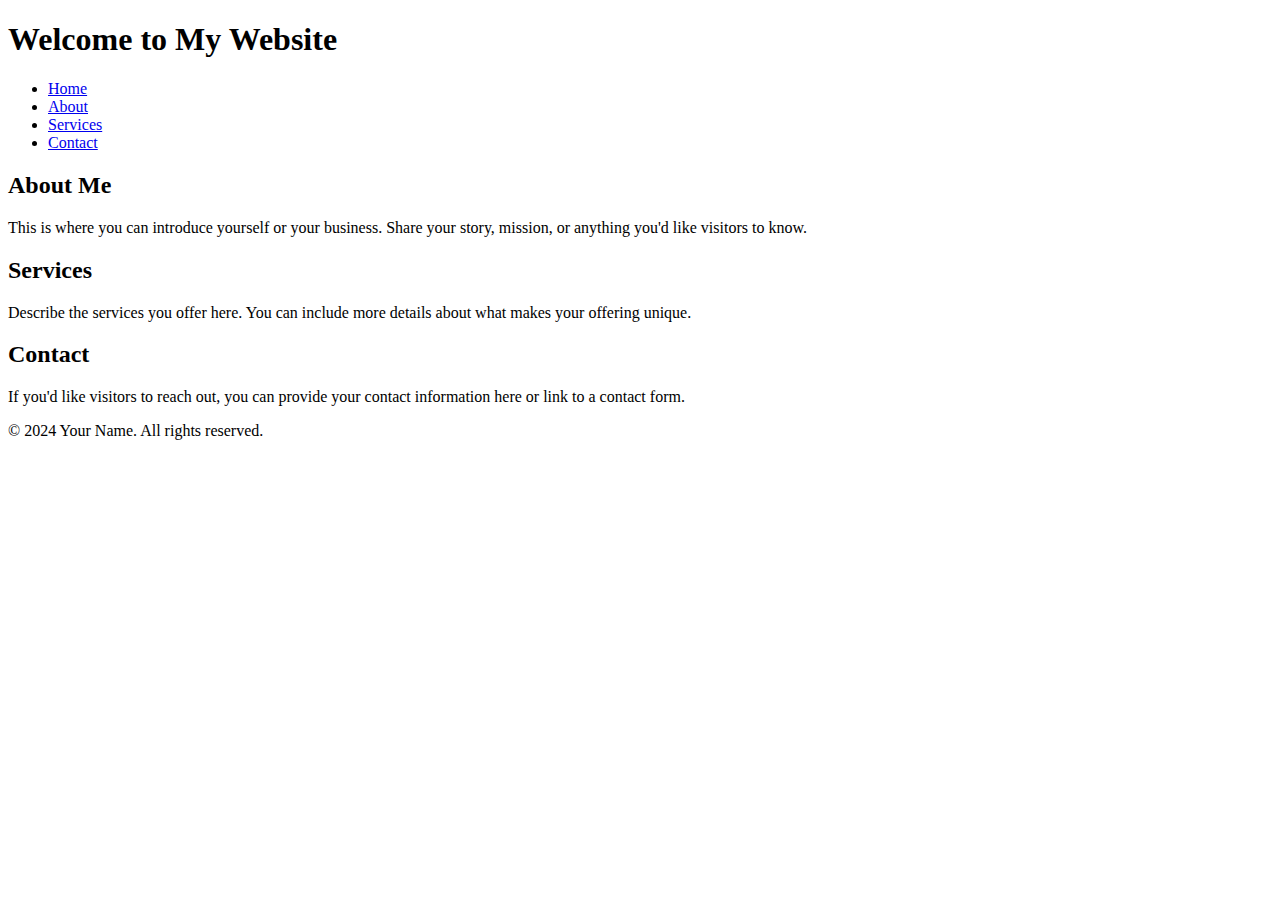
==== index.html @ bc5f9bd2 "Create index.html" ====
<!DOCTYPE html>
<html lang="en">
<head>
    <meta charset="UTF-8">
    <meta name="viewport" content="width=device-width, initial-scale=1.0">
    <title>Your Website Title</title>
    <link rel="stylesheet" href="styles.css">
</head>
<body>
    <header>
        <h1>Welcome to My Website</h1>
        <nav>
            <ul>
                <li><a href="#">Home</a></li>
                <li><a href="#">About</a></li>
                <li><a href="#">Services</a></li>
                <li><a href="#">Contact</a></li>
            </ul>
        </nav>
    </header>

    <main>
        <section>
            <h2>About Me</h2>
            <p>This is where you can introduce yourself or your business. Share your story, mission, or anything you'd like visitors to know.</p>
        </section>

        <section>
            <h2>Services</h2>
            <p>Describe the services you offer here. You can include more details about what makes your offering unique.</p>
        </section>

        <section>
            <h2>Contact</h2>
            <p>If you'd like visitors to reach out, you can provide your contact information here or link to a contact form.</p>
        </section>
    </main>

    <footer>
        <p>&copy; 2024 Your Name. All rights reserved.</p>
    </footer>

    <script src="script.js"></script>
</body>
</html>
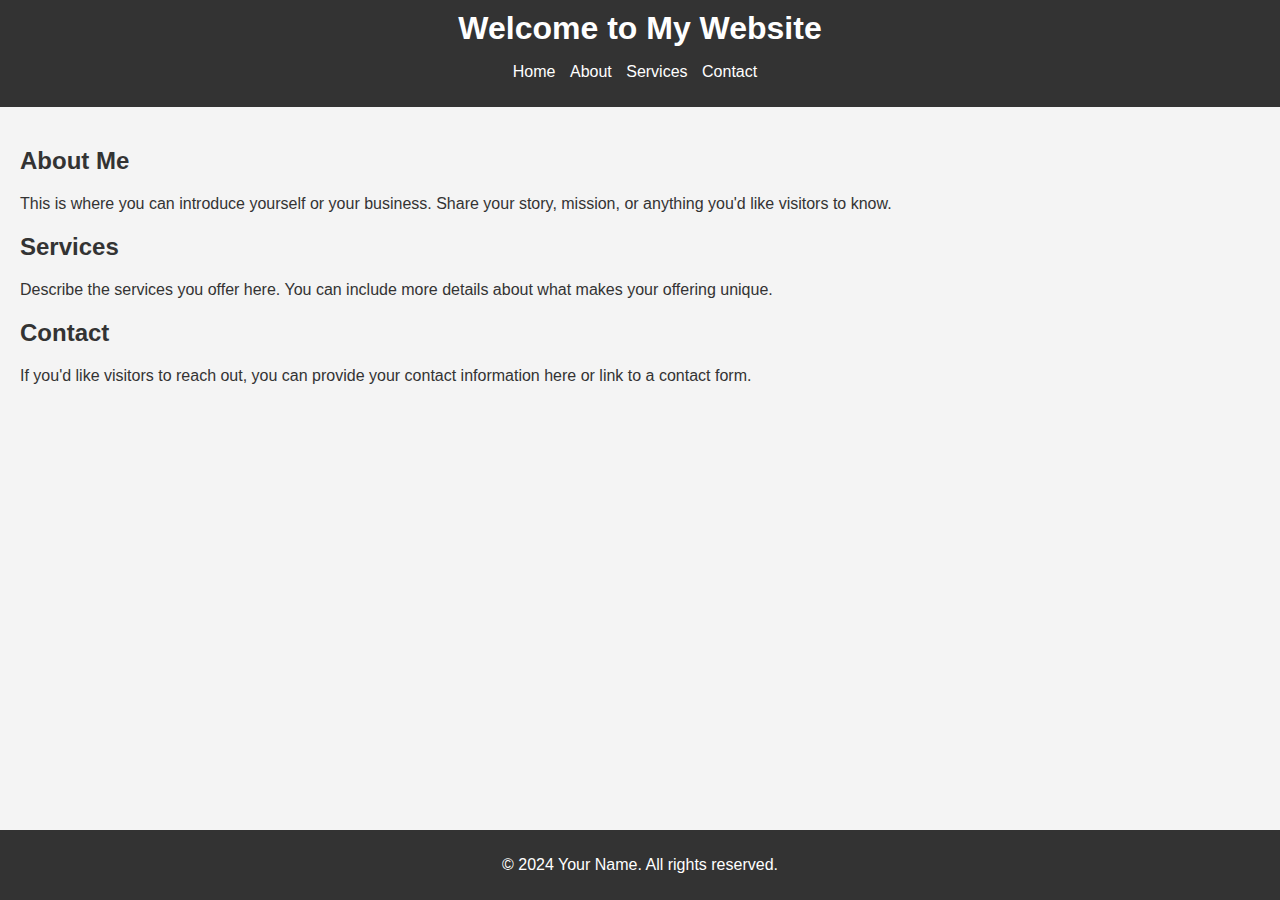
==== commit dbbbbfd1: "Update index.html" ====
--- a/index.html
+++ b/index.html
@@ -3,7 +3,7 @@
 <head>
     <meta charset="UTF-8">
     <meta name="viewport" content="width=device-width, initial-scale=1.0">
-    <title>Your Website Title</title>
+    <title>Devon Wells</title>
     <link rel="stylesheet" href="styles.css">
 </head>
 <body>
--- a/styles.css
+++ b/styles.css
@@ -0,0 +1,51 @@
+body {
+    font-family: Arial, sans-serif;
+    margin: 0;
+    padding: 0;
+    background-color: #f4f4f4;
+    color: #333;
+}
+
+header {
+    background-color: #333;
+    color: #fff;
+    padding: 10px 0;
+    text-align: center;
+}
+
+header h1 {
+    margin: 0;
+}
+
+nav ul {
+    list-style: none;
+    padding: 0;
+}
+
+nav ul li {
+    display: inline;
+    margin-right: 10px;
+}
+
+nav ul li a {
+    color: #fff;
+    text-decoration: none;
+}
+
+main {
+    padding: 20px;
+}
+
+section {
+    margin-bottom: 20px;
+}
+
+footer {
+    background-color: #333;
+    color: #fff;
+    text-align: center;
+    padding: 10px 0;
+    position: fixed;
+    bottom: 0;
+    width: 100%;
+}
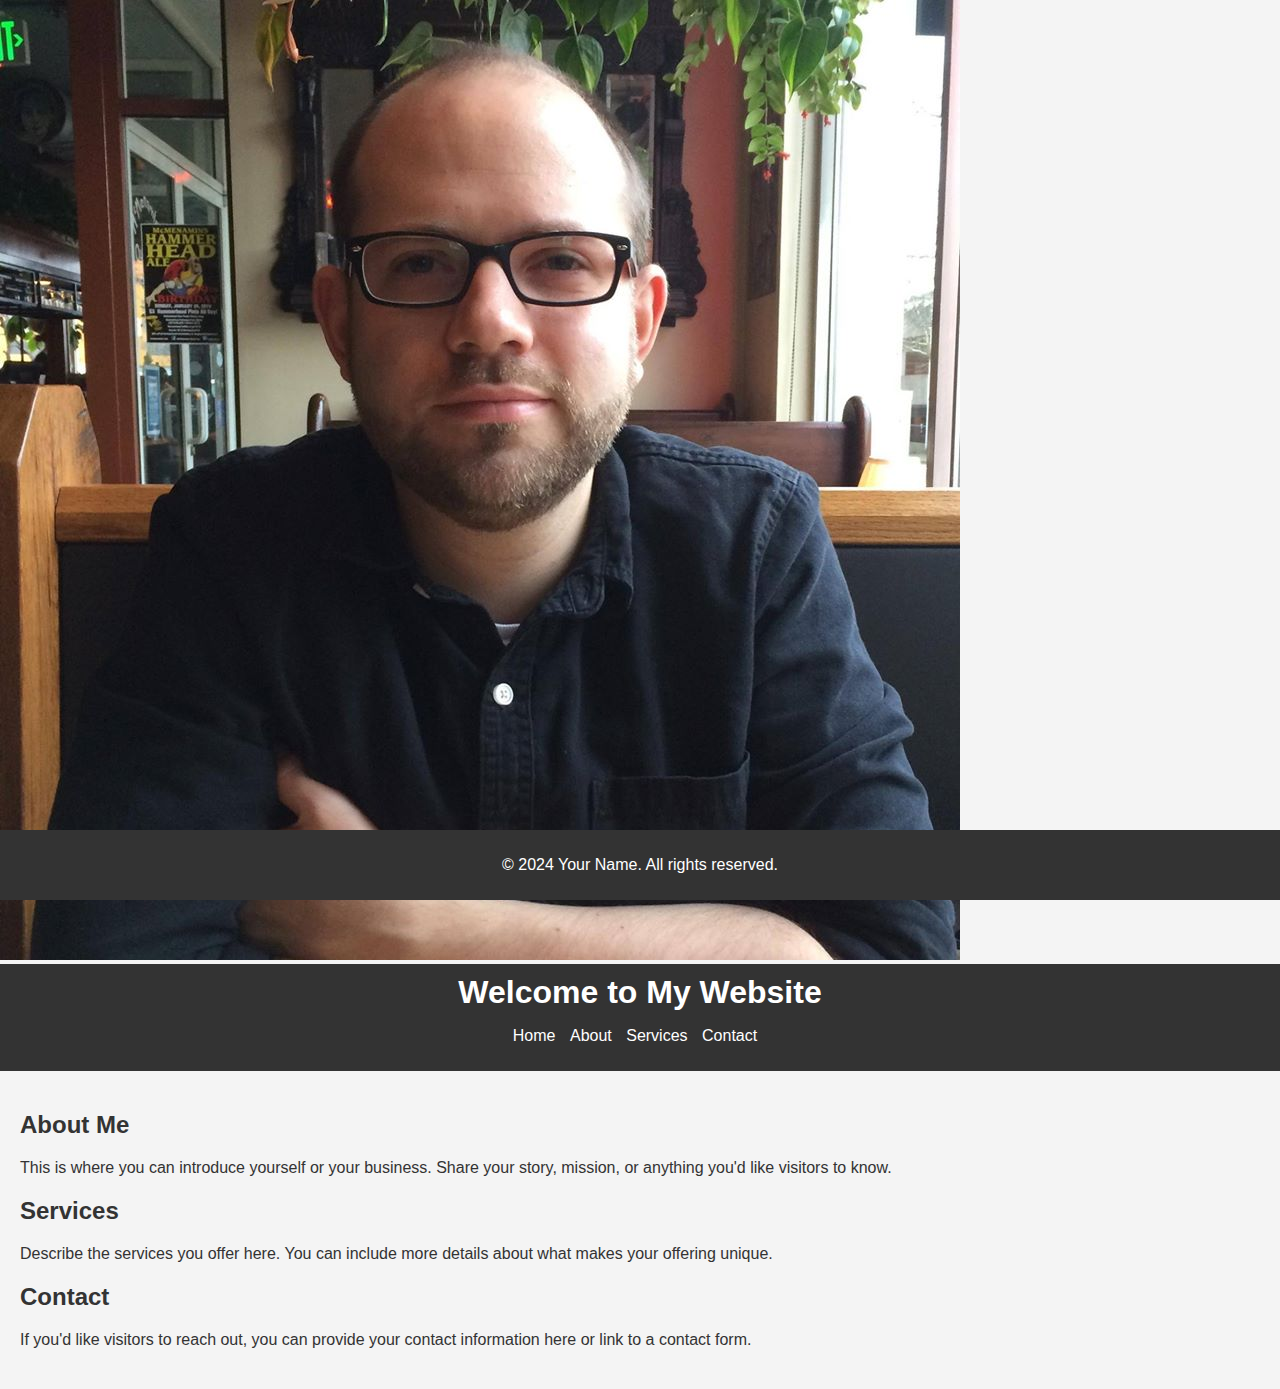
==== commit 58184b69: "Update index.html" ====
--- a/index.html
+++ b/index.html
@@ -7,6 +7,9 @@
     <link rel="stylesheet" href="styles.css">
 </head>
 <body>
+   <img src="/images/devon.jpg">
+   
+   
     <header>
         <h1>Welcome to My Website</h1>
         <nav>
@@ -39,7 +42,5 @@
     <footer>
         <p>&copy; 2024 Your Name. All rights reserved.</p>
     </footer>
-
-    <script src="script.js"></script>
 </body>
 </html>
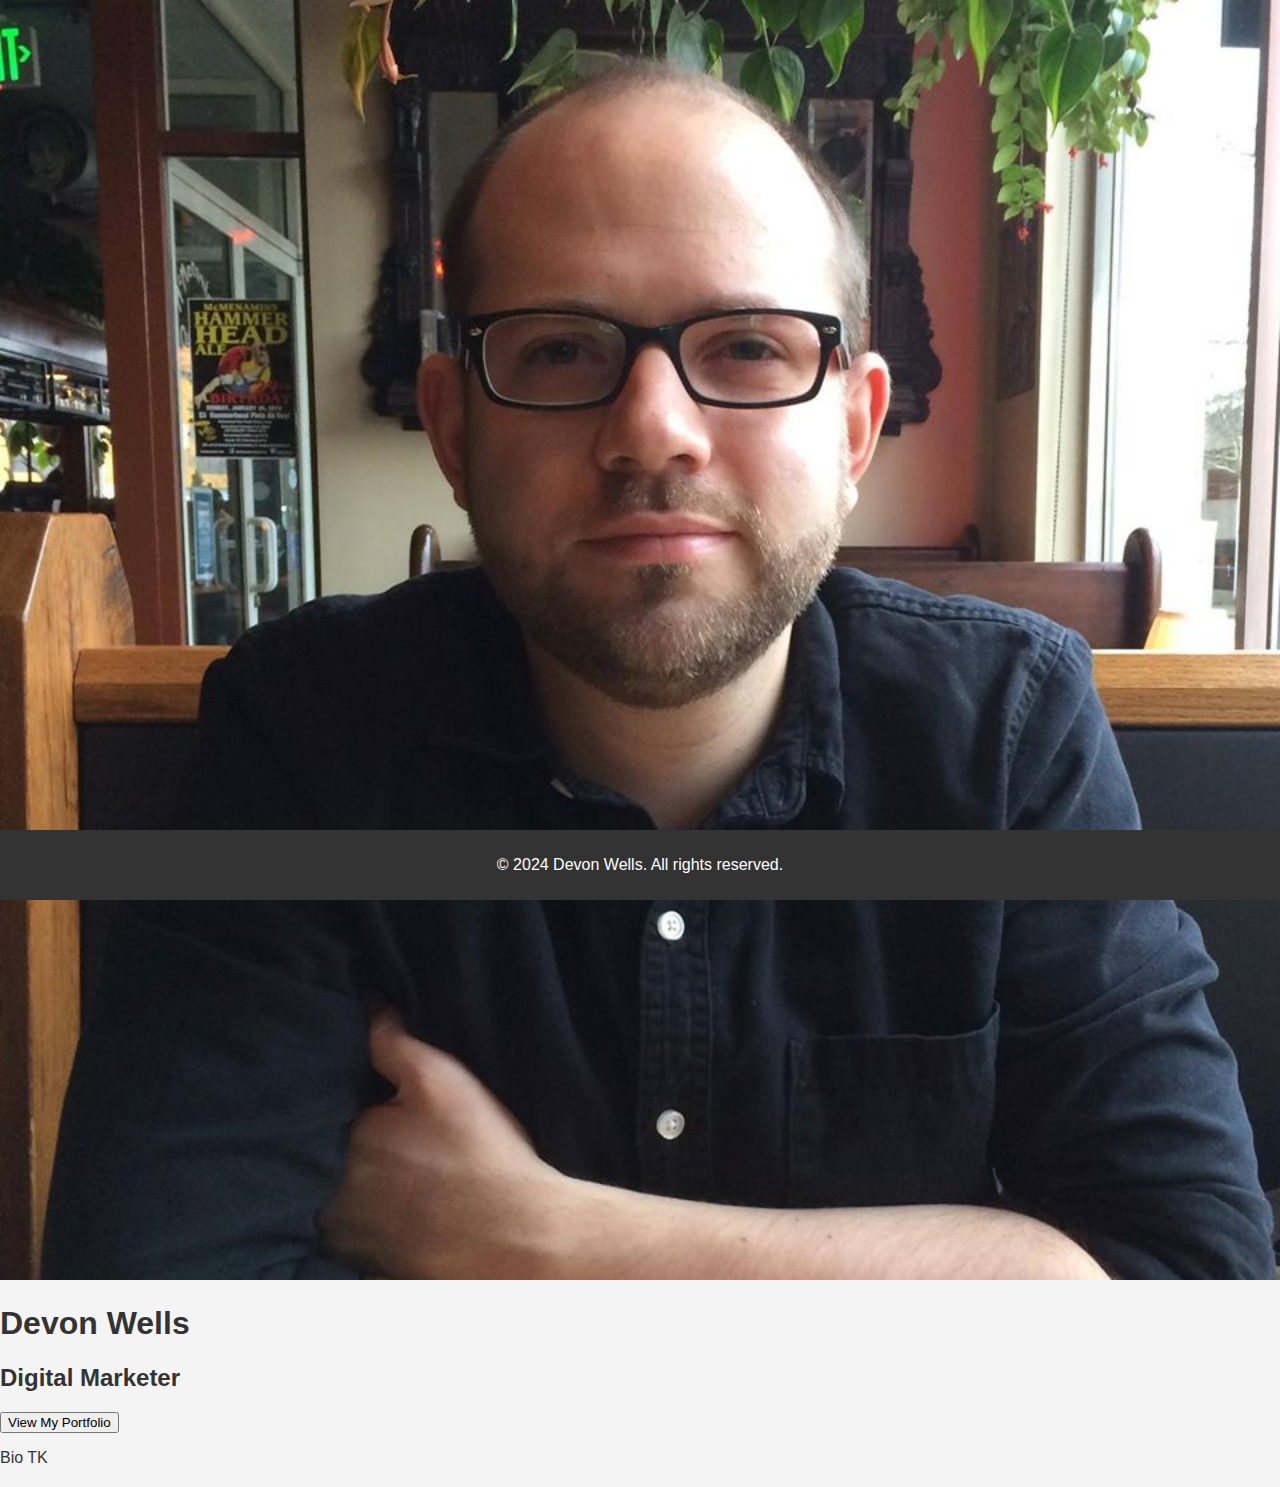
==== commit 40064702: "Update index.html" ====
--- a/index.html
+++ b/index.html
@@ -7,40 +7,26 @@
     <link rel="stylesheet" href="styles.css">
 </head>
 <body>
-   <img src="/images/devon.jpg">
-   
-   
-    <header>
-        <h1>Welcome to My Website</h1>
-        <nav>
-            <ul>
-                <li><a href="#">Home</a></li>
-                <li><a href="#">About</a></li>
-                <li><a href="#">Services</a></li>
-                <li><a href="#">Contact</a></li>
-            </ul>
-        </nav>
-    </header>
+    <section class="row">
+    <section class="headshot">
+<img src="/images/devon.jpg" width="100%" max-width="1200px;">
+    </section>
 
-    <main>
-        <section>
-            <h2>About Me</h2>
-            <p>This is where you can introduce yourself or your business. Share your story, mission, or anything you'd like visitors to know.</p>
-        </section>
+    <section class="bio">
+        
+        <h1>Devon Wells</h1>
+        <h2>Digital Marketer</h2>
+        
+        <button>View My Portfolio</button>
 
-        <section>
-            <h2>Services</h2>
-            <p>Describe the services you offer here. You can include more details about what makes your offering unique.</p>
-        </section>
+        <p>Bio TK</p>
 
-        <section>
-            <h2>Contact</h2>
-            <p>If you'd like visitors to reach out, you can provide your contact information here or link to a contact form.</p>
-        </section>
-    </main>
+    </section>
+    </section>
 
     <footer>
-        <p>&copy; 2024 Your Name. All rights reserved.</p>
+        <p>&copy; 2024 Devon Wells. All rights reserved.</p>
     </footer>
 </body>
+
 </html>
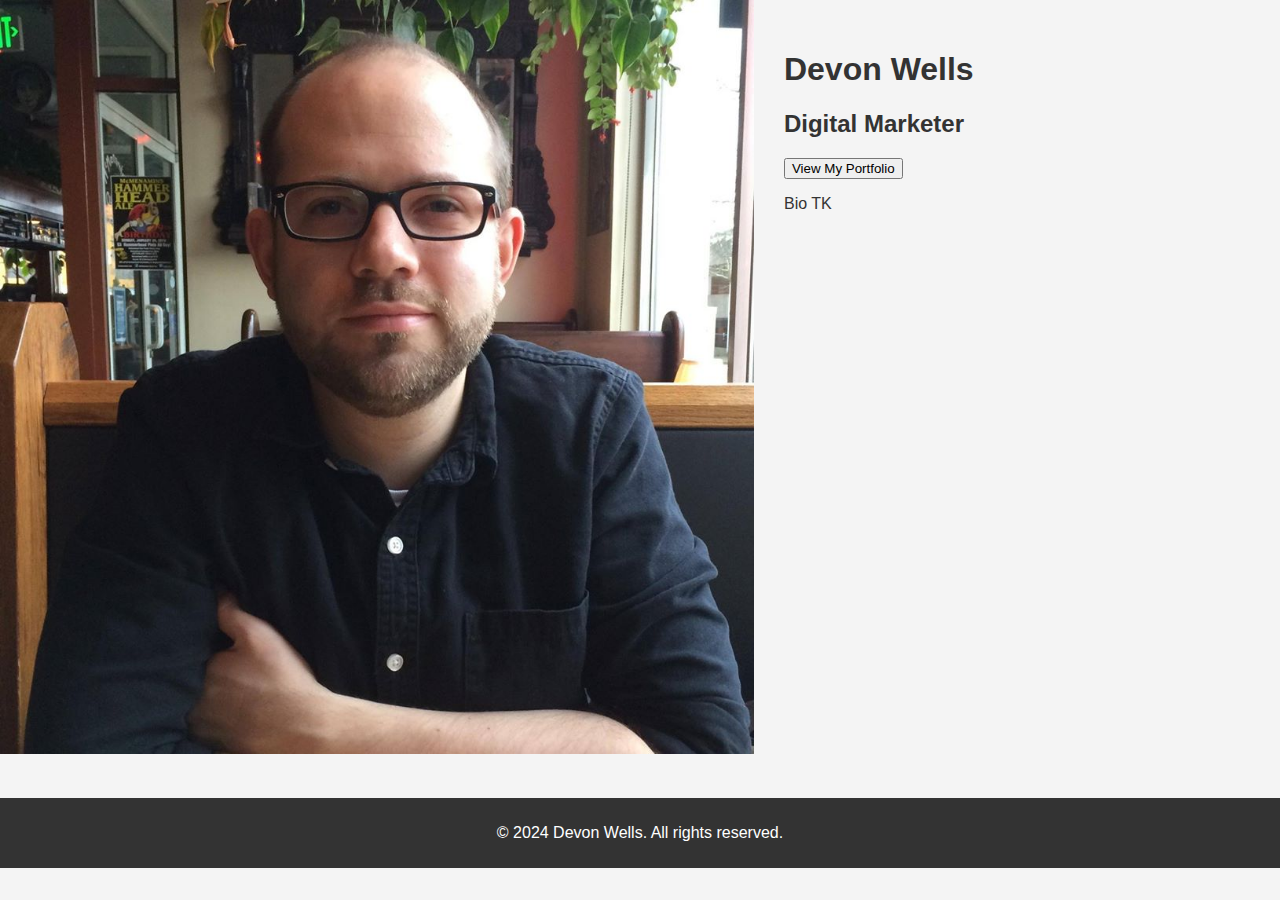
==== commit 92645c7d: "Update index.html" ====
--- a/index.html
+++ b/index.html
@@ -9,7 +9,7 @@
 <body>
     <section class="row">
     <section class="headshot">
-<img src="/images/devon.jpg" width="100%" max-width="1200px;">
+<img src="/images/devon.jpg" width="100%">
     </section>
 
     <section class="bio">
--- a/styles.css
+++ b/styles.css
@@ -1,9 +1,29 @@
 body {
-    font-family: Arial, sans-serif;
+    font-family: 'Century Gothic', Arial, sans-serif, sans-serif;
     margin: 0;
     padding: 0;
     background-color: #f4f4f4;
     color: #333;
+}
+
+.row {
+    display: flex;
+}
+
+.headshot {
+    float:left;
+    width: 61.8%;
+    max-width: 1200 px;
+}
+
+.bio {
+    float:right;
+    width: 38.2%;
+    padding: 30px;
+}
+
+button {
+    font-family: 'Century Gothic', Arial, sans-serif, sans-serif;
 }
 
 header {
@@ -45,7 +65,7 @@
     color: #fff;
     text-align: center;
     padding: 10px 0;
-    position: fixed;
+    position: relative;
     bottom: 0;
     width: 100%;
 }
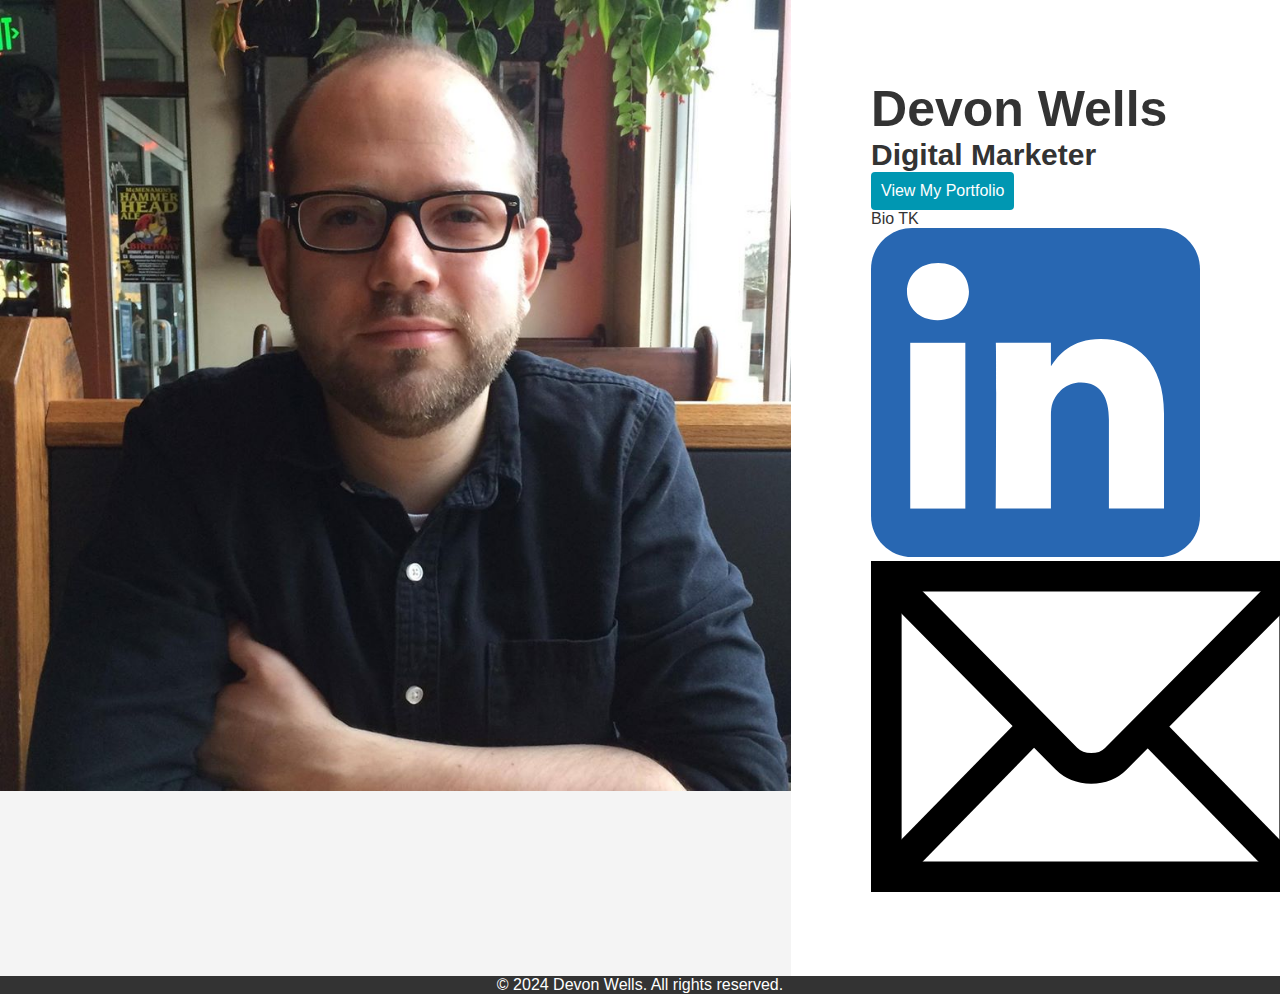
==== commit c9271f15: "Update index.html" ====
--- a/index.html
+++ b/index.html
@@ -9,7 +9,7 @@
 <body>
     <section class="row">
     <section class="headshot">
-<img src="/images/devon.jpg" width="100%">
+<img src="/images/devon.jpg" width="100%" style="max-width:100%; height:auto;">
     </section>
 
     <section class="bio">
@@ -21,9 +21,11 @@
 
         <p>Bio TK</p>
 
+        <img src="/images/linkedin.svg"> <img src="/images/email.svg">
     </section>
     </section>
-
+    
+   
     <footer>
         <p>&copy; 2024 Devon Wells. All rights reserved.</p>
     </footer>
--- a/styles.css
+++ b/styles.css
@@ -1,14 +1,27 @@
-body {
-    font-family: 'Century Gothic', Arial, sans-serif, sans-serif;
+
+* {
     margin: 0;
     padding: 0;
-    background-color: #f4f4f4;
-    color: #333;
+    box-sizing: border-box;
 }
 
 .row {
     display: flex;
+    flex-wrap: wrap;
+    justify-content: center;
+    align-items: flex-start;
+    width: 100%;
 }
+
+/* Desktop layout */
+
+body {
+    font-family: 'Century Gothic', Arial, sans-serif, sans-serif;
+    src: url("Century Gothic.ttf") format ('ttf');
+    margin: 0;
+    padding: 0;
+    background-color: #f4f4f4;
+    color: #333;}
 
 .headshot {
     float:left;
@@ -17,13 +30,80 @@
 }
 
 .bio {
+    background-color: rgb(255, 255, 255);
     float:right;
     width: 38.2%;
-    padding: 30px;
+    padding: 80px;
+    height: 100%;
+
 }
+
+    button {
+        font-family: 'Century Gothic', Arial, sans-serif, sans-serif;
+        font-size: 16px;
+        background-color: #0097b2;
+        color: #fff;
+        border: 0px;
+        border-radius: 4px;
+        padding: 10px;
+}
+
+h1 {
+    font-family: 'Century Gothic', Arial, sans-serif, sans-serif;
+    src: url("Century Gothic.ttf") format ('ttf');
+    font-size: 50px;
+    color: #333;
+}
+
+h2 {
+    font-family: 'Century Gothic', Arial, sans-serif, sans-serif;
+    src: url("Century Gothic.ttf") format ('ttf');
+    font-size: 30px;
+    color: #333;
+}
+
+footer {
+    background-color: #333;
+    color: #fff;
+    text-align: center;
+    padding: 0;
+    bottom: 0;
+    width: 100%;
+}
+
+/* Mobile layout */
+@media (max-width: 768px) {
+    .headshot,
+    .bio {
+        width: 66%;
+        margin: 10px 0;
+    }
+}
+
+body {
+    font-family: 'Century Gothic', Arial, sans-serif, sans-serif;
+    src: url("Century Gothic.ttf") format ('ttf');
+    margin: 0;
+    padding: 0;
+    background-color: #f4f4f4;
+    color: #333;}
+
+    .headshot {
+        order: 1;
+    }
+
+    .bio {
+        order: 2;
+    }
 
 button {
     font-family: 'Century Gothic', Arial, sans-serif, sans-serif;
+    font-size: 16px;
+    background-color: #0097b2;
+    color: #fff;
+    border: 0px;
+    border-radius: 4px;
+    padding: 10px;
 }
 
 header {
@@ -33,39 +113,27 @@
     text-align: center;
 }
 
-header h1 {
-    margin: 0;
+h1 {
+    font-family: 'Century Gothic', Arial, sans-serif, sans-serif;
+    src: url("Century Gothic.ttf") format ('ttf');
+    font-size: 50px;
+    color: #333;
 }
 
-nav ul {
-    list-style: none;
-    padding: 0;
-}
-
-nav ul li {
-    display: inline;
-    margin-right: 10px;
-}
-
-nav ul li a {
-    color: #fff;
-    text-decoration: none;
-}
-
-main {
-    padding: 20px;
-}
-
-section {
-    margin-bottom: 20px;
+h2 {
+    font-family: 'Century Gothic', Arial, sans-serif, sans-serif;
+    src: url("Century Gothic.ttf") format ('ttf');
+    font-size: 30px;
+    color: #333;
 }
 
 footer {
+    font-family: 'Century Gothic', Arial, sans-serif, sans-serif;
+    src: url("Century Gothic.ttf") format ('ttf');
     background-color: #333;
     color: #fff;
     text-align: center;
-    padding: 10px 0;
-    position: relative;
+    padding: 0;
     bottom: 0;
     width: 100%;
-}
+}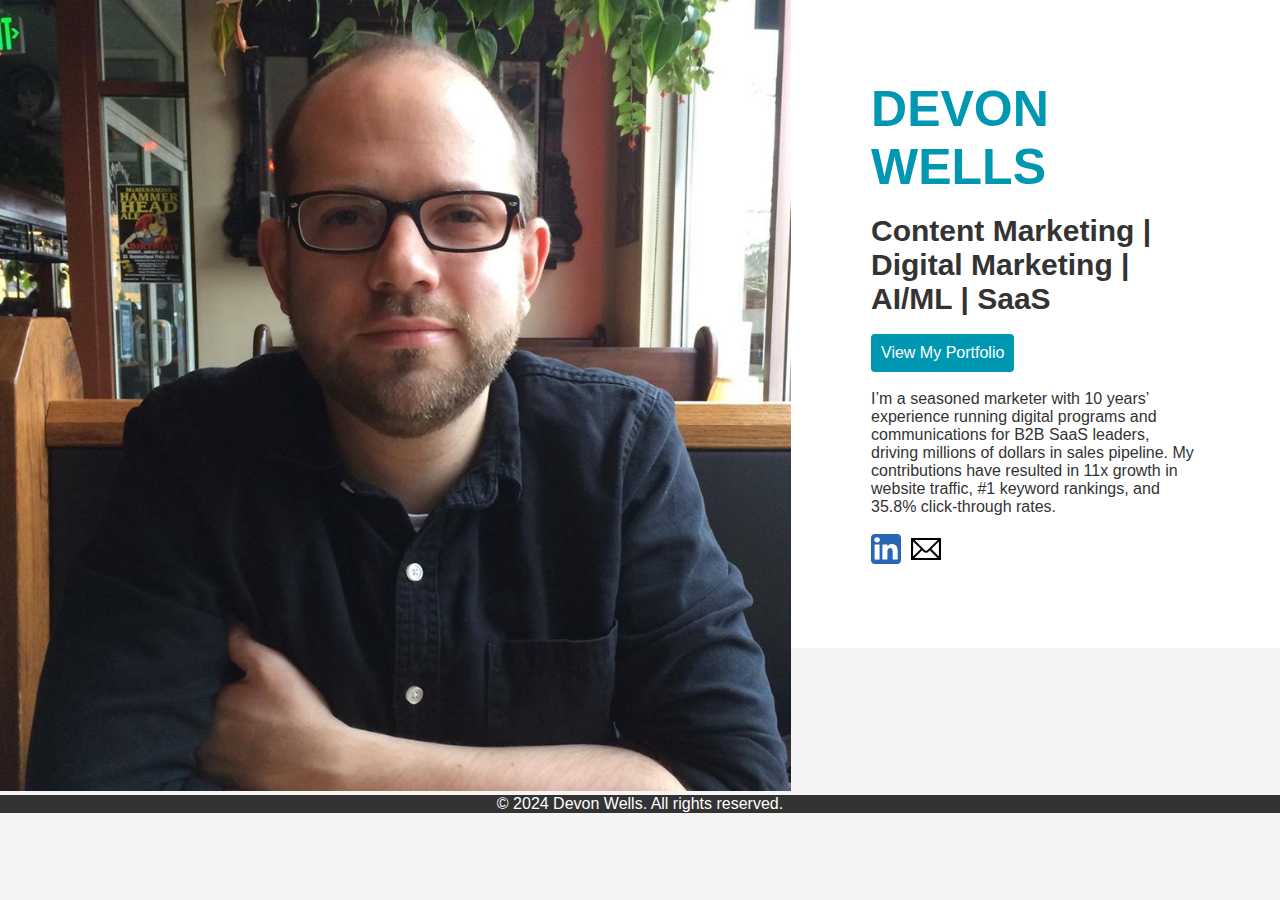
==== commit 92533abc: "Bio copy added" ====
--- a/index.html
+++ b/index.html
@@ -14,14 +14,20 @@
 
     <section class="bio">
         
-        <h1>Devon Wells</h1>
-        <h2>Digital Marketer</h2>
+        <h1>DEVON WELLS</h1><br>
+        <h2>Content Marketing | Digital Marketing | AI/ML | SaaS </h2><br>
         
         <button>View My Portfolio</button>
-
-        <p>Bio TK</p>
-
-        <img src="/images/linkedin.svg"> <img src="/images/email.svg">
+        <br>
+<br>
+        <p>I&#8217;m a seasoned marketer with 10 years&#8217; experience running digital programs and
+            communications for B2B SaaS leaders, driving millions of dollars in sales pipeline. My
+            contributions have resulted in 11x growth in website traffic, #1 keyword rankings, and 35.8%
+            click-through rates.</p>
+<br>
+        <div class="icon-container">
+        <a href="https://www.linkedin.com/in/devongwells/"><img src="/images/linkedin.svg"></a> <a href="mailto:devon.wells@gmail.com"><img src="/images/email.svg" style="margin-left: 10px;"></a>
+        </div>
     </section>
     </section>
     
--- a/styles.css
+++ b/styles.css
@@ -1,3 +1,10 @@
+
+body {
+    font-family: 'Century Gothic', Arial, sans-serif, sans-serif;
+    margin: 0;
+    padding: 0;
+    background-color: #fff;
+    color: #333;}
 
 * {
     margin: 0;
@@ -13,15 +20,17 @@
     width: 100%;
 }
 
+.icon-container {
+    display: flex;
+    align-items: center;
+}
+
+.icon-container img {
+    width: 30px;
+}
+
 /* Desktop layout */
 
-body {
-    font-family: 'Century Gothic', Arial, sans-serif, sans-serif;
-    src: url("Century Gothic.ttf") format ('ttf');
-    margin: 0;
-    padding: 0;
-    background-color: #f4f4f4;
-    color: #333;}
 
 .headshot {
     float:left;
@@ -38,6 +47,17 @@
 
 }
 
+.bio h1 {
+    font-family: 'Century Gothic', Arial, sans-serif, sans-serif;
+    font-size: 50px;
+    color: #0097b2;
+}
+
+.bio h2 {
+    font-family: 'Century Gothic', Arial, sans-serif, sans-serif;
+    font-size: 30px;
+    color: #333;}
+
     button {
         font-family: 'Century Gothic', Arial, sans-serif, sans-serif;
         font-size: 16px;
@@ -46,20 +66,6 @@
         border: 0px;
         border-radius: 4px;
         padding: 10px;
-}
-
-h1 {
-    font-family: 'Century Gothic', Arial, sans-serif, sans-serif;
-    src: url("Century Gothic.ttf") format ('ttf');
-    font-size: 50px;
-    color: #333;
-}
-
-h2 {
-    font-family: 'Century Gothic', Arial, sans-serif, sans-serif;
-    src: url("Century Gothic.ttf") format ('ttf');
-    font-size: 30px;
-    color: #333;
 }
 
 footer {
@@ -82,7 +88,6 @@
 
 body {
     font-family: 'Century Gothic', Arial, sans-serif, sans-serif;
-    src: url("Century Gothic.ttf") format ('ttf');
     margin: 0;
     padding: 0;
     background-color: #f4f4f4;
@@ -115,21 +120,18 @@
 
 h1 {
     font-family: 'Century Gothic', Arial, sans-serif, sans-serif;
-    src: url("Century Gothic.ttf") format ('ttf');
     font-size: 50px;
     color: #333;
 }
 
 h2 {
     font-family: 'Century Gothic', Arial, sans-serif, sans-serif;
-    src: url("Century Gothic.ttf") format ('ttf');
     font-size: 30px;
     color: #333;
 }
 
 footer {
     font-family: 'Century Gothic', Arial, sans-serif, sans-serif;
-    src: url("Century Gothic.ttf") format ('ttf');
     background-color: #333;
     color: #fff;
     text-align: center;
